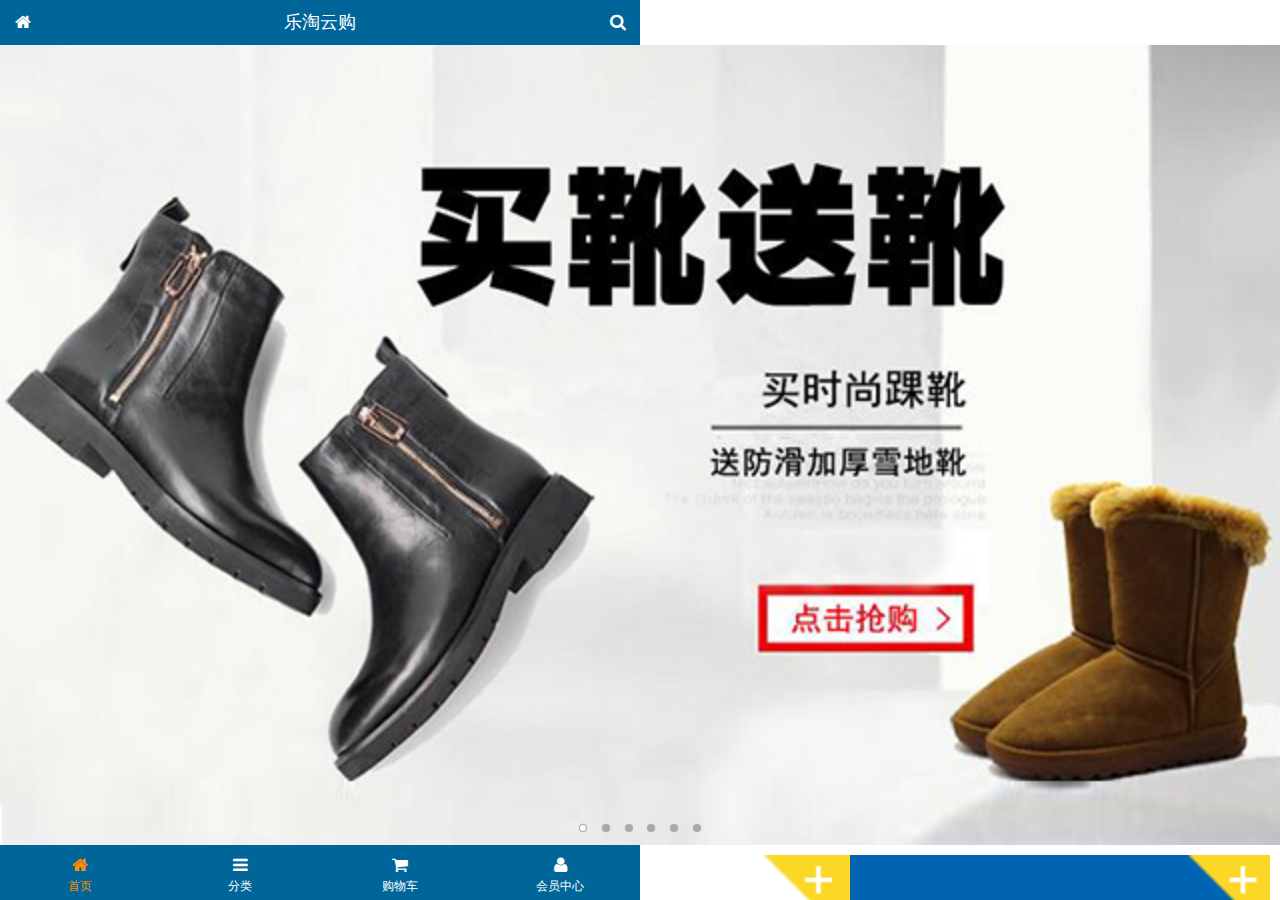
==== public/front/index.html @ 013ac282 "前台哦首页初始化完成" ====
<!DOCTYPE html>
<html lang="en">
<head>
  <meta charset="UTF-8">
  <meta name="viewport"
        content="width=device-width, user-scalable=no, initial-scale=1.0, maximum-scale=1.0, minimum-scale=1.0">
  <title>乐淘云购</title>
  <link rel="icon" href="favicon.ico">
  <link rel="stylesheet" href="lib/fa/css/font-awesome.min.css">
  <link rel="stylesheet" href="lib/mui/css/mui.css">
  <link rel="stylesheet" href="css/common.css">
  <link rel="stylesheet" href="css/index.css">
</head>
<body>
  <div class="lt_container">
    <!--头部-->
    <div class="lt_header">
      <a href="javascript:;" class="icon-left">
        <span class="fa fa-home"></span>
      </a>
      <h4>乐淘云购</h4>
      <a href="javascript:;" class="icon-right">
        <span class="fa fa-search"></span>
      </a>
    </div>

    <div class="mui-scroll-wrapper">
      <div class="mui-scroll">
        <!--内容部分-->
        <div class="lt_content">
          <!--轮播图-->
          <div class="mui-slider">
            <div class="mui-slider-group mui-slider-loop">
              <!--支持循环，需要重复图片节点-->
              <div class="mui-slider-item mui-slider-item-duplicate"><a href="#"><img src="images/banner6.png"/></a></div>
              <div class="mui-slider-item"><a href="#"><img src="images/banner1.png" /></a></div>
              <div class="mui-slider-item"><a href="#"><img src="images/banner2.png" /></a></div>
              <div class="mui-slider-item"><a href="#"><img src="images/banner3.png" /></a></div>
              <div class="mui-slider-item"><a href="#"><img src="images/banner4.png" /></a></div>
              <div class="mui-slider-item"><a href="#"><img src="images/banner5.png" /></a></div>
              <div class="mui-slider-item"><a href="#"><img src="images/banner6.png" /></a></div>
              <!--支持循环，需要重复图片节点-->
              <div class="mui-slider-item mui-slider-item-duplicate"><a href="#"><img src="images/banner1.png"/></a></div>
            </div>
            <div class="mui-slider-indicator">
              <div class="mui-indicator mui-active"></div>
              <div class="mui-indicator"></div>
              <div class="mui-indicator"></div>
              <div class="mui-indicator"></div>
              <div class="mui-indicator"></div>
              <div class="mui-indicator"></div>
            </div>
          </div>

          <!--导航部分-->
          <div class="lt_nav">
            <ul class="mui-clearfix">
              <li><a href="javascript:;"><img src="images/nav1.png" alt=""></a></li>
              <li><a href="javascript:;"><img src="images/nav2.png" alt=""></a></li>
              <li><a href="javascript:;"><img src="images/nav3.png" alt=""></a></li>
              <li><a href="javascript:;"><img src="images/nav4.png" alt=""></a></li>
              <li><a href="javascript:;"><img src="images/nav5.png" alt=""></a></li>
              <li><a href="javascript:;"><img src="images/nav6.png" alt=""></a></li>
            </ul>
          </div>

          <!--商品部分-->
          <div class="lt_product">
            <ul class="mui-clearfix">
              <li>
                <a href="javascript:;">
                  <img src="images/product.jpg" alt="">
                  <p class="mui-ellipsis-2">adidas阿迪达斯 男式 场下休闲篮球鞋S83700场下休闲篮球鞋S83700 </p>
                  <p>
                    <span class="price">&yen;560</span>
                    <span class="old-price">&yen;580</span>
                  </p>
                  <button class="mui-btn-blue">立即购买</button>
                </a>
              </li>
              <li>
                <a href="javascript:;">
                  <img src="images/product.jpg" alt="">
                  <p class="mui-ellipsis-2">adidas阿迪达斯 男式 场下休闲篮球鞋S83700场下休闲篮球鞋S83700 </p>
                  <p>
                    <span class="price">&yen;560</span>
                    <span class="old-price">&yen;580</span>
                  </p>
                  <button class="mui-btn-blue">立即购买</button>
                </a>
              </li>
              <li>
                <a href="javascript:;">
                  <img src="images/product.jpg" alt="">
                  <p class="mui-ellipsis-2">adidas阿迪达斯 男式 场下休闲篮球鞋S83700场下休闲篮球鞋S83700 </p>
                  <p>
                    <span class="price">&yen;560</span>
                    <span class="old-price">&yen;580</span>
                  </p>
                  <button class="mui-btn-blue">立即购买</button>
                </a>
              </li>
              <li>
                <a href="javascript:;">
                  <img src="images/product.jpg" alt="">
                  <p class="mui-ellipsis-2">adidas阿迪达斯 男式 场下休闲篮球鞋S83700场下休闲篮球鞋S83700 </p>
                  <p>
                    <span class="price">&yen;560</span>
                    <span class="old-price">&yen;580</span>
                  </p>
                  <button class="mui-btn-blue">立即购买</button>
                </a>
              </li>
            </ul>
          </div>
        </div>
      </div>
    </div>
    <!--尾部-->
    <div class="lt_footer">
      <ul class="mui-clearfix">
        <li class="now">
          <a href="javascript:;">
            <span class="fa fa-home"></span>
            <p>首页</p>
          </a>
        </li>
        <li>
          <a href="javascript:;">
            <span class="fa fa-bars"></span>
            <p>分类</p>
          </a>
        </li> <li>
          <a href="javascript:;">
            <span class="fa fa-shopping-cart"></span>
            <p>购物车</p>
          </a>
        </li> <li>
          <a href="javascript:;">
            <span class="fa fa-user"></span>
            <p>会员中心</p>
          </a>
        </li>
      </ul>
    </div>
  </div>
  <script src="lib/mui/js/mui.min.js"></script>
  <script src="js/index.js"></script>
</body>
</html>
---- public/front/css/common.css ----
html,body{
  height: 100%;
}
*{
  margin: 0;
  padding: 0;
}
ul{
  list-style: none;
}
.lt_container{
  width: 100%;
  max-width: 640px;
  min-width: 320px;
  height: 100%;
  margin:0 auto;
}
.lt_header{
  height: 45px;
  background-color:#069;
  line-height: 45px;
  position:fixed;
  left:0;
  top:0;
  max-width: 640px;
  width: 100%;
  z-index: 999;
}
.lt_header .icon-left,.lt_header .icon-right{
  display:block;
  height: 45px;
  width: 45px;
  text-align: center;
  color:#fff;
  position:absolute;
  top:0;
}
.lt_header .icon-left{
  left:0;
}
.lt_header .icon-right{
  right:0;
}
.lt_header h4{
  text-align: center;
  color:#fff;
  height: 45px;
  line-height: 45px;
  width: 100%;
  margin: 0;
  font-weight: 400;
}
.lt_footer{
  height: 55px;
  width: 100%;
  max-width: 640px;
  min-width: 320px;
  position:fixed;
  left:0;
  bottom:0;
  background-color: #069;
  z-index: 999;
}
.lt_footer ul li{
  width: 25%;
  float: left;
  text-align: center;
  padding-top:10px;
}
.lt_footer a{
 text-decoration: none;
  color:#fff;
}
.lt_footer p{
  font-size:12px ;
  margin-bottom:0;
  color:#fff;
}
.lt_footer li.now a{
  color:darkorange;
}
.lt_footer li.now p{
  color:darkorange;
}
.lt_content{
  width: 100%;
  padding-top:45px;
  background-color: #fff;
  position:relative;
  padding-bottom:55px;
}
---- public/front/css/index.css ----
.lt_nav{
  padding:10px;
}
.lt_nav ul li{
  float: left;
  width: 33.33%;
}
.lt_nav img{
  display: block;
  width: 100%;
}
.lt_product{
  padding: 10px;
}
.lt_product li{
  padding:10px;
  float: left;
  width: 48%;
  border:1px solid #ccc;
  margin-top:10px;
}
.lt_product li:nth-child(even){
  margin-left:10px;
}
.lt_product img{
  display: block;
  width: 100%;
}
.lt_product li p{
  text-align: center;
}
.lt_product li .old-price{
  text-decoration: line-through;
}
.lt_product li .price{
  color:red;
}
.lt_product li button{
  display: block;
  margin:0 auto;
}
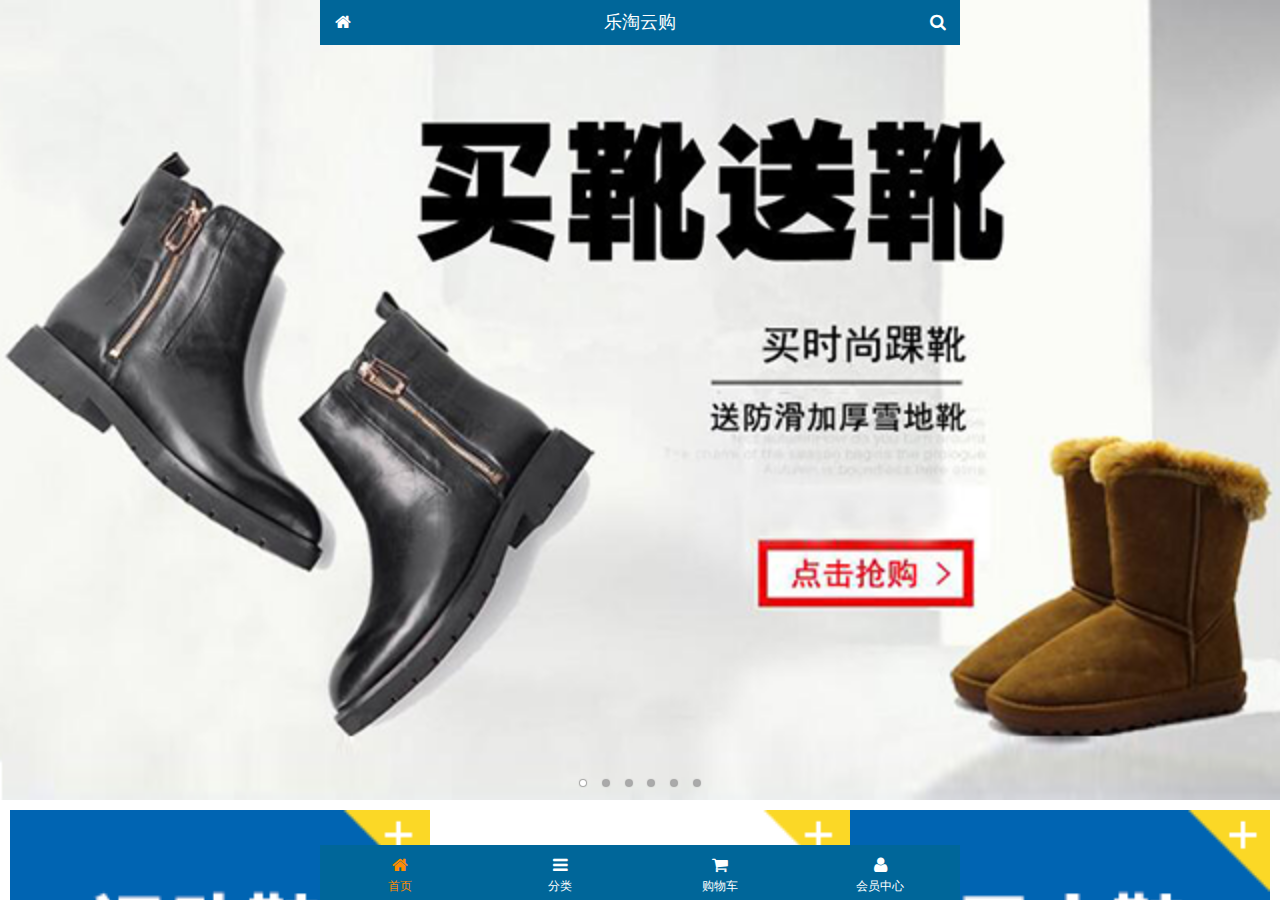
==== commit 3a306941: "分类完成" ====
--- a/public/front/index.html
+++ b/public/front/index.html
@@ -126,7 +126,7 @@
           </a>
         </li>
         <li>
-          <a href="javascript:;">
+          <a href="category.html">
             <span class="fa fa-bars"></span>
             <p>分类</p>
           </a>
--- a/public/front/css/common.css
+++ b/public/front/css/common.css
@@ -25,6 +25,8 @@
   max-width: 640px;
   width: 100%;
   z-index: 999;
+  left:50%;
+  transform:translateX(-50%);
 }
 .lt_header .icon-left,.lt_header .icon-right{
   display:block;
@@ -60,6 +62,8 @@
   bottom:0;
   background-color: #069;
   z-index: 999;
+  left:50%;
+  transform:translateX(-50%);
 }
 .lt_footer ul li{
   width: 25%;
@@ -82,10 +86,13 @@
 .lt_footer li.now p{
   color:darkorange;
 }
+.lt_container{
+  padding-bottom:55px;
+  padding-top:45px;
+}
 .lt_content{
   width: 100%;
-  padding-top:45px;
   background-color: #fff;
   position:relative;
-  padding-bottom:55px;
+  height: 100%;
 }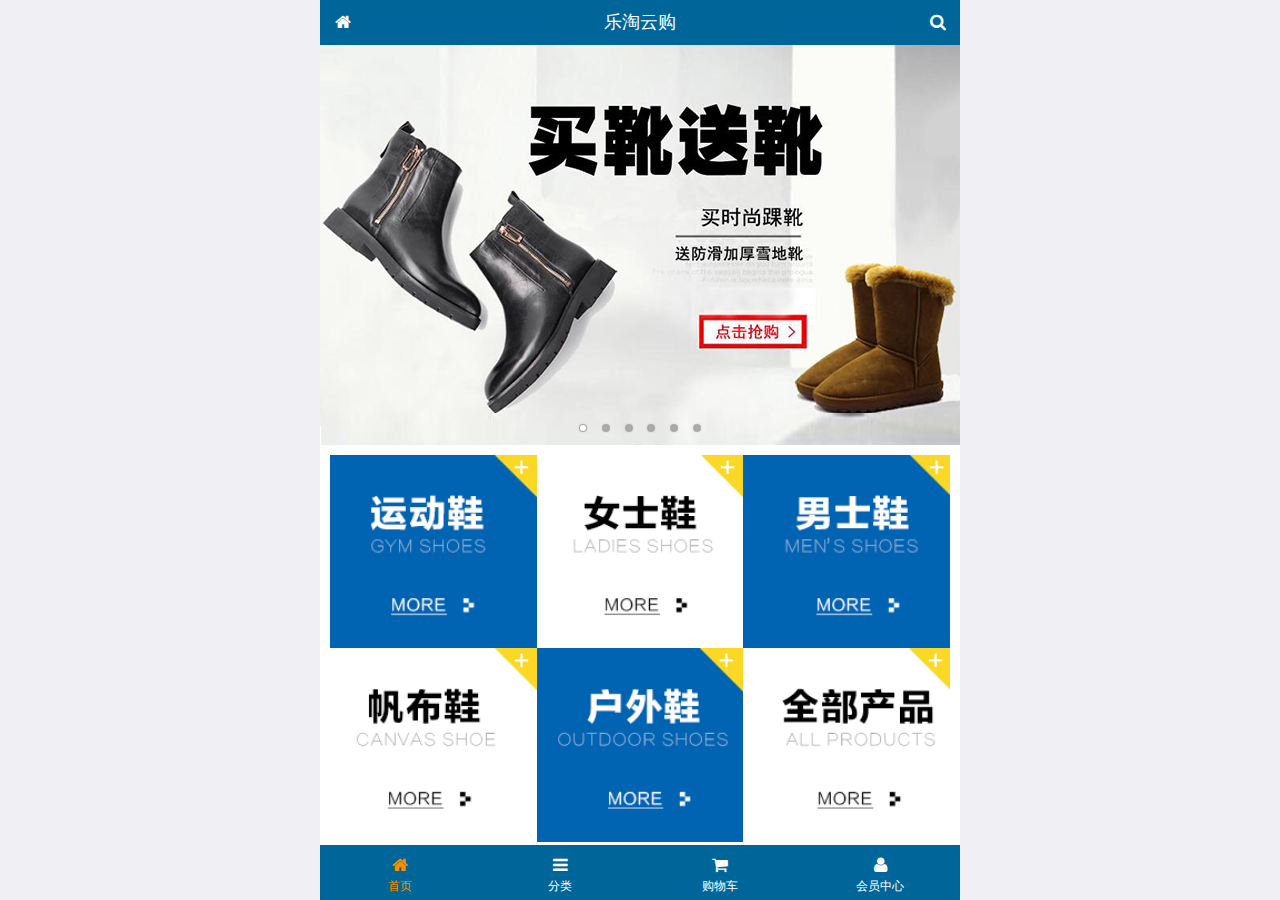
==== commit 05127a2d: "搜索部分完成" ====
--- a/public/front/index.html
+++ b/public/front/index.html
@@ -19,15 +19,15 @@
         <span class="fa fa-home"></span>
       </a>
       <h4>乐淘云购</h4>
-      <a href="javascript:;" class="icon-right">
+      <a href="search.html" class="icon-right">
         <span class="fa fa-search"></span>
       </a>
     </div>
-
+    <div class="lt_content">
     <div class="mui-scroll-wrapper">
       <div class="mui-scroll">
         <!--内容部分-->
-        <div class="lt_content">
+
           <!--轮播图-->
           <div class="mui-slider">
             <div class="mui-slider-group mui-slider-loop">
--- a/public/front/css/common.css
+++ b/public/front/css/common.css
@@ -9,6 +9,7 @@
   list-style: none;
 }
 .lt_container{
+
   width: 100%;
   max-width: 640px;
   min-width: 320px;
@@ -95,4 +96,55 @@
   background-color: #fff;
   position:relative;
   height: 100%;
+}
+
+.lt_content .lt_search{
+  padding:10px 10px 0;
+  position: relative;
+}
+.lt_content input{
+  border-radius: 5px;
+  font-size: 12px;
+  border: 1px solid #069;
+  height: 35px;
+}
+.lt_content .btn_search{
+  position:absolute;
+  right:11px;
+  top:11px;
+  width: 60px;
+  border-radius: 0 5px 5px 0;
+
+}
+
+
+.lt_product{
+  padding: 10px;
+}
+.lt_product li{
+  padding:10px;
+  float: left;
+  width: 48%;
+  border:1px solid #ccc;
+  margin-top:10px;
+}
+.lt_product li:nth-child(even){
+  margin-left:10px;
+}
+.lt_product img{
+  display: block;
+  width: 100%;
+}
+.lt_product li p{
+  text-align: center;
+}
+.lt_product li .old-price{
+  text-decoration: line-through;
+}
+.lt_product li .price{
+  color:red;
+}
+.lt_product li button{
+  display: block;
+  margin:0 auto;
 }--- a/public/front/css/index.css
+++ b/public/front/css/index.css
@@ -9,33 +9,3 @@
   display: block;
   width: 100%;
 }
-.lt_product{
-  padding: 10px;
-}
-.lt_product li{
-  padding:10px;
-  float: left;
-  width: 48%;
-  border:1px solid #ccc;
-  margin-top:10px;
-}
-.lt_product li:nth-child(even){
-  margin-left:10px;
-}
-.lt_product img{
-  display: block;
-  width: 100%;
-}
-.lt_product li p{
-  text-align: center;
-}
-.lt_product li .old-price{
-  text-decoration: line-through;
-}
-.lt_product li .price{
-  color:red;
-}
-.lt_product li button{
-  display: block;
-  margin:0 auto;
-}